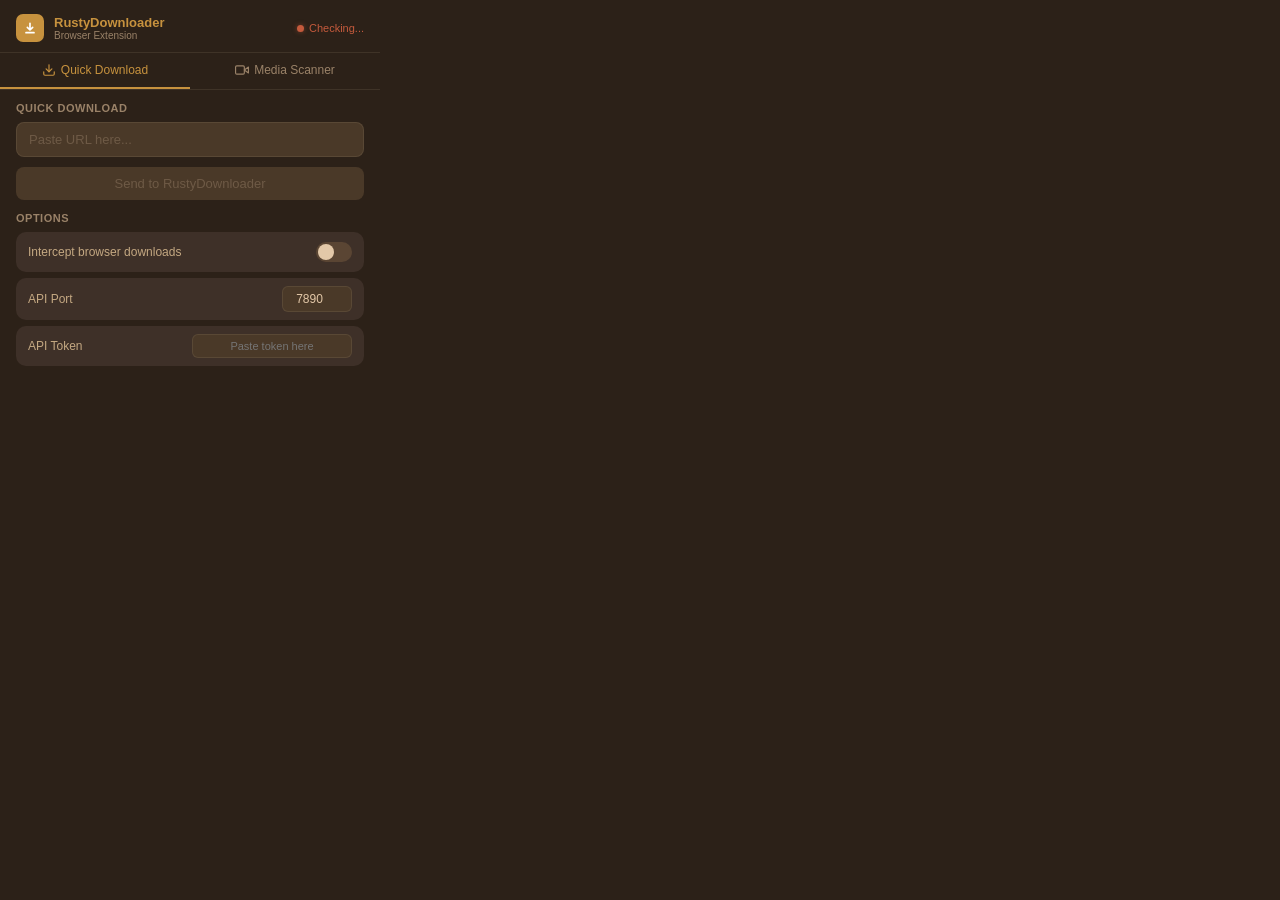
==== extension/popup.html @ 708a3e0e "Initial commit: RustyDownloader download manager A fast download manager built with Rust + Tauri 2 f" ====
<!DOCTYPE html>
<html>

<head>
    <meta charset="UTF-8">
    <style>
        * {
            margin: 0;
            padding: 0;
            box-sizing: border-box;
        }

        body {
            width: 380px;
            max-height: 520px;
            font-family: 'Segoe UI', sans-serif;
            background: #2C2118;
            color: #E3C8A8;
            display: flex;
            flex-direction: column;
        }

        /* ---- Header ---- */
        .header {
            display: flex;
            align-items: center;
            gap: 10px;
            padding: 14px 16px 10px;
            border-bottom: 1px solid rgba(227, 200, 168, 0.1);
        }

        .logo-icon {
            width: 28px;
            height: 28px;
            border-radius: 7px;
            background: #C7923E;
            display: flex;
            align-items: center;
            justify-content: center;
            flex-shrink: 0;
        }

        .logo-icon svg {
            display: block;
        }

        .header-text h1 {
            font-size: 13px;
            font-weight: 600;
            color: #C7923E;
        }

        .header-text p {
            font-size: 10px;
            color: #9A8268;
        }

        .header-status {
            margin-left: auto;
            display: flex;
            align-items: center;
            gap: 5px;
        }

        .status-dot {
            width: 7px;
            height: 7px;
            border-radius: 50%;
        }

        .status-dot.online {
            background: #6B9E5E;
            box-shadow: 0 0 5px rgba(107, 158, 94, 0.5);
        }

        .status-dot.offline {
            background: #C45A3C;
            box-shadow: 0 0 5px rgba(196, 90, 60, 0.5);
        }

        .status-label {
            font-size: 11px;
            font-weight: 500;
        }

        .status-label.online {
            color: #6B9E5E;
        }

        .status-label.offline {
            color: #C45A3C;
        }

        /* ---- Tab Bar ---- */
        .tab-bar {
            display: flex;
            border-bottom: 1px solid rgba(227, 200, 168, 0.1);
        }

        .tab-btn {
            flex: 1;
            padding: 10px 8px;
            background: none;
            border: none;
            color: #9A8268;
            font-size: 12px;
            font-weight: 500;
            font-family: inherit;
            cursor: pointer;
            border-bottom: 2px solid transparent;
            transition: all 0.2s;
            display: flex;
            align-items: center;
            justify-content: center;
            gap: 5px;
        }

        .tab-btn:hover {
            color: #C4A882;
            background: rgba(199, 146, 62, 0.06);
        }

        .tab-btn.active {
            color: #C7923E;
            border-bottom-color: #C7923E;
        }

        .tab-btn .tab-badge {
            background: #C7923E;
            color: #fff;
            font-size: 10px;
            font-weight: 600;
            padding: 1px 5px;
            border-radius: 8px;
            min-width: 16px;
            text-align: center;
        }

        /* ---- Tab Content ---- */
        .tab-content {
            display: none;
            padding: 12px 16px;
            flex: 1;
            overflow-y: auto;
        }

        .tab-content.active {
            display: flex;
            flex-direction: column;
        }

        /* ---- Quick Download Panel ---- */
        .section-title {
            font-size: 11px;
            font-weight: 600;
            color: #9A8268;
            text-transform: uppercase;
            letter-spacing: 0.5px;
            margin-bottom: 8px;
        }

        .form-group {
            display: flex;
            flex-direction: column;
            gap: 6px;
            margin-bottom: 10px;
        }

        .form-group input {
            background: #4A3928;
            border: 1px solid rgba(227, 200, 168, 0.1);
            border-radius: 8px;
            padding: 9px 12px;
            color: #E3C8A8;
            font-size: 13px;
            font-family: inherit;
            outline: none;
            transition: border-color 0.15s;
        }

        .form-group input:focus {
            border-color: #C7923E;
            box-shadow: 0 0 0 3px rgba(199, 146, 62, 0.15);
        }

        .form-group input::placeholder {
            color: #6E5A46;
        }

        .btn {
            width: 100%;
            padding: 9px;
            border: none;
            border-radius: 8px;
            font-size: 13px;
            font-weight: 500;
            font-family: inherit;
            cursor: pointer;
            transition: all 0.15s;
        }

        .btn-primary {
            background: #C7923E;
            color: #fff;
        }

        .btn-primary:hover {
            background: #D9A352;
            transform: translateY(-1px);
        }

        .btn-primary:disabled {
            background: #4A3928;
            color: #6E5A46;
            cursor: not-allowed;
            transform: none;
        }

        .toggle-row {
            display: flex;
            align-items: center;
            justify-content: space-between;
            padding: 10px 12px;
            background: #3E3028;
            border-radius: 10px;
            margin-bottom: 6px;
        }

        .toggle-label {
            font-size: 12px;
            color: #C4A882;
        }

        .toggle {
            position: relative;
            width: 36px;
            height: 20px;
            cursor: pointer;
        }

        .toggle input {
            display: none;
        }

        .toggle-slider {
            position: absolute;
            inset: 0;
            background: #5A4533;
            border-radius: 10px;
            transition: background 0.2s;
        }

        .toggle-slider::after {
            content: '';
            position: absolute;
            width: 16px;
            height: 16px;
            border-radius: 50%;
            background: #E3C8A8;
            top: 2px;
            left: 2px;
            transition: transform 0.2s;
        }

        .toggle input:checked+.toggle-slider {
            background: #C7923E;
        }

        .toggle input:checked+.toggle-slider::after {
            transform: translateX(16px);
        }

        .toast {
            display: none;
            padding: 8px 12px;
            border-radius: 8px;
            font-size: 12px;
            margin-top: 8px;
            animation: fadeIn 0.2s ease;
        }

        .toast.success {
            display: block;
            background: rgba(107, 158, 94, 0.15);
            color: #6B9E5E;
        }

        .toast.error {
            display: block;
            background: rgba(196, 90, 60, 0.15);
            color: #C45A3C;
        }

        /* ---- Media Scanner Panel ---- */
        .scanner-toolbar {
            display: flex;
            align-items: center;
            gap: 6px;
            margin-bottom: 10px;
            flex-wrap: wrap;
        }

        .filter-btn {
            padding: 4px 8px;
            font-size: 10px;
            font-weight: 500;
            font-family: inherit;
            background: #3E3028;
            border: 1px solid transparent;
            border-radius: 6px;
            color: #9A8268;
            cursor: pointer;
            transition: all 0.15s;
        }

        .filter-btn:hover {
            color: #C4A882;
            background: #4A3928;
        }

        .filter-btn.active {
            color: #C7923E;
            border-color: rgba(199, 146, 62, 0.3);
            background: rgba(199, 146, 62, 0.1);
        }

        .scanner-actions {
            margin-left: auto;
            display: flex;
            gap: 4px;
        }

        .icon-btn {
            width: 30px;
            height: 30px;
            display: flex;
            align-items: center;
            justify-content: center;
            background: #3E3028;
            border: none;
            border-radius: 6px;
            color: #9A8268;
            cursor: pointer;
            transition: all 0.15s;
            position: relative;
        }

        .icon-btn:hover {
            color: #C7923E;
            background: #4A3928;
        }

        .icon-btn svg {
            display: block;
        }

        /* Sort dropdown */
        .sort-wrapper {
            position: relative;
        }

        .sort-dropdown {
            display: none;
            position: absolute;
            top: 100%;
            right: 0;
            margin-top: 4px;
            background: #3E3028;
            border: 1px solid rgba(227, 200, 168, 0.12);
            border-radius: 8px;
            z-index: 100;
            min-width: 140px;
            box-shadow: 0 6px 20px rgba(0, 0, 0, 0.4);
            overflow: hidden;
        }

        .sort-dropdown.open {
            display: block;
        }

        .sort-option {
            display: flex;
            align-items: center;
            justify-content: space-between;
            width: 100%;
            padding: 8px 12px;
            font-size: 12px;
            font-family: inherit;
            background: none;
            border: none;
            color: #C4A882;
            cursor: pointer;
            transition: background 0.1s;
        }

        .sort-option:hover {
            background: rgba(199, 146, 62, 0.1);
        }

        .sort-option.active {
            color: #C7923E;
        }

        .sort-arrow {
            font-size: 11px;
            opacity: 0.6;
        }

        /* ---- Media List ---- */
        .media-list {
            flex: 1;
            overflow-y: auto;
            display: flex;
            flex-direction: column;
            gap: 6px;
            max-height: 320px;
        }

        .media-item {
            display: flex;
            align-items: center;
            gap: 10px;
            padding: 10px 12px;
            background: #3E3028;
            border-radius: 10px;
            transition: background 0.15s;
        }

        .media-item:hover {
            background: #4A3928;
        }

        .media-icon {
            width: 34px;
            height: 34px;
            border-radius: 8px;
            display: flex;
            align-items: center;
            justify-content: center;
            font-size: 16px;
            flex-shrink: 0;
        }

        .media-icon.video {
            background: rgba(199, 146, 62, 0.15);
        }

        .media-icon.audio {
            background: rgba(107, 158, 94, 0.15);
        }

        .media-details {
            flex: 1;
            min-width: 0;
        }

        .media-name {
            font-size: 12px;
            font-weight: 500;
            color: #E3C8A8;
            white-space: nowrap;
            overflow: hidden;
            text-overflow: ellipsis;
        }

        .media-meta {
            display: flex;
            align-items: center;
            gap: 6px;
            margin-top: 3px;
        }

        .media-size {
            font-size: 11px;
            color: #9A8268;
        }

        .media-type-badge {
            font-size: 9px;
            font-weight: 600;
            text-transform: uppercase;
            padding: 1px 5px;
            border-radius: 4px;
            letter-spacing: 0.3px;
        }

        .media-type-badge.video {
            background: rgba(199, 146, 62, 0.15);
            color: #C7923E;
        }

        .media-type-badge.audio {
            background: rgba(107, 158, 94, 0.15);
            color: #6B9E5E;
        }

        .media-type-badge.hls {
            background: rgba(147, 130, 220, 0.15);
            color: #9382DC;
        }

        .media-type-badge.archive {
            background: rgba(200, 160, 80, 0.15);
            color: #C8A050;
        }

        .media-type-badge.document {
            background: rgba(100, 160, 200, 0.15);
            color: #64A0C8;
        }

        .media-type-badge.program {
            background: rgba(180, 100, 100, 0.15);
            color: #B46464;
        }

        .media-type-badge.torrent {
            background: rgba(120, 180, 120, 0.15);
            color: #78B478;
        }

        .media-icon.archive {
            background: rgba(200, 160, 80, 0.15);
        }

        .media-icon.document {
            background: rgba(100, 160, 200, 0.15);
        }

        .media-icon.program {
            background: rgba(180, 100, 100, 0.15);
        }

        .media-icon.torrent {
            background: rgba(120, 180, 120, 0.15);
        }

        .media-dl-btn {
            width: 32px;
            height: 32px;
            display: flex;
            align-items: center;
            justify-content: center;
            background: rgba(199, 146, 62, 0.12);
            border: none;
            border-radius: 8px;
            color: #C7923E;
            cursor: pointer;
            transition: all 0.15s;
            flex-shrink: 0;
        }

        .media-dl-btn:hover {
            background: #C7923E;
            color: #fff;
            transform: scale(1.05);
        }

        .media-dl-btn svg {
            display: block;
        }

        /* Empty state */
        .scanner-empty {
            display: flex;
            flex-direction: column;
            align-items: center;
            justify-content: center;
            padding: 30px 10px;
            color: #6E5A46;
            text-align: center;
        }

        .scanner-empty svg {
            margin-bottom: 10px;
            opacity: 0.3;
        }

        .scanner-empty h3 {
            font-size: 13px;
            font-weight: 500;
            color: #9A8268;
            margin-bottom: 4px;
        }

        .scanner-empty p {
            font-size: 11px;
        }

        /* Scanning animation */
        .scanning-spinner {
            display: none;
            align-items: center;
            justify-content: center;
            gap: 6px;
            padding: 16px;
            color: #9A8268;
            font-size: 12px;
        }

        .scanning-spinner.active {
            display: flex;
        }

        .spinner {
            width: 16px;
            height: 16px;
            border: 2px solid rgba(199, 146, 62, 0.2);
            border-top-color: #C7923E;
            border-radius: 50%;
            animation: spin 0.7s linear infinite;
        }

        @keyframes spin {
            to {
                transform: rotate(360deg);
            }
        }

        @keyframes fadeIn {
            from {
                opacity: 0;
            }

            to {
                opacity: 1;
            }
        }

        /* Scrollbar */
        .media-list::-webkit-scrollbar {
            width: 5px;
        }

        .media-list::-webkit-scrollbar-track {
            background: transparent;
        }

        .media-list::-webkit-scrollbar-thumb {
            background: rgba(199, 146, 62, 0.2);
            border-radius: 3px;
        }

        .media-list::-webkit-scrollbar-thumb:hover {
            background: rgba(199, 146, 62, 0.4);
        }

        .tab-content::-webkit-scrollbar {
            width: 5px;
        }

        .tab-content::-webkit-scrollbar-track {
            background: transparent;
        }

        .tab-content::-webkit-scrollbar-thumb {
            background: rgba(199, 146, 62, 0.2);
            border-radius: 3px;
        }

        .btn-download-all {
            width: 100%;
            padding: 7px;
            margin-bottom: 8px;
            border: 1px solid rgba(199, 146, 62, 0.25);
            border-radius: 8px;
            font-size: 12px;
            font-weight: 500;
            font-family: inherit;
            cursor: pointer;
            transition: all 0.15s;
            background: rgba(199, 146, 62, 0.08);
            color: #C7923E;
            display: none;
        }

        .btn-download-all:hover {
            background: rgba(199, 146, 62, 0.18);
        }

        .btn-download-all.visible {
            display: block;
        }

        .port-row {
            display: flex;
            align-items: center;
            justify-content: space-between;
            padding: 8px 12px;
            background: #3E3028;
            border-radius: 10px;
            margin-bottom: 6px;
            gap: 8px;
        }

        .port-input {
            width: 70px;
            background: #4A3928;
            border: 1px solid rgba(227, 200, 168, 0.1);
            border-radius: 6px;
            padding: 5px 8px;
            color: #E3C8A8;
            font-size: 12px;
            font-family: inherit;
            outline: none;
            text-align: center;
            transition: border-color 0.15s;
        }

        .port-input:focus {
            border-color: #C7923E;
        }
    </style>
</head>

<body>
    <!-- Header -->
    <div class="header">
        <div class="logo-icon">
            <svg width="16" height="16" viewBox="0 0 24 24" fill="none" stroke="white" stroke-width="2.5"
                stroke-linecap="round" stroke-linejoin="round">
                <path d="M12 5v10m0 0l-4-4m4 4l4-4M6 19h12" />
            </svg>
        </div>
        <div class="header-text">
            <h1>RustyDownloader</h1>
            <p>Browser Extension</p>
        </div>
        <div class="header-status">
            <span class="status-dot offline" id="status-dot"></span>
            <span class="status-label offline" id="status-text">Checking...</span>
        </div>
    </div>

    <!-- Tab Bar -->
    <div class="tab-bar">
        <button class="tab-btn active" data-tab="quick">
            <svg width="14" height="14" viewBox="0 0 24 24" fill="none" stroke="currentColor" stroke-width="2"
                stroke-linecap="round" stroke-linejoin="round">
                <path d="M21 15v4a2 2 0 0 1-2 2H5a2 2 0 0 1-2-2v-4" />
                <polyline points="7 10 12 15 17 10" />
                <line x1="12" y1="15" x2="12" y2="3" />
            </svg>
            Quick Download
        </button>
        <button class="tab-btn" data-tab="scanner">
            <svg width="14" height="14" viewBox="0 0 24 24" fill="none" stroke="currentColor" stroke-width="2"
                stroke-linecap="round" stroke-linejoin="round">
                <polygon points="23 7 16 12 23 17 23 7" />
                <rect x="1" y="5" width="15" height="14" rx="2" ry="2" />
            </svg>
            Media Scanner
            <span class="tab-badge" id="media-count" style="display:none">0</span>
        </button>
    </div>

    <!-- Quick Download Tab -->
    <div class="tab-content active" id="tab-quick">
        <div class="section-title">Quick Download</div>
        <div class="form-group">
            <input type="text" id="url-input" placeholder="Paste URL here..." />
        </div>
        <button class="btn btn-primary" id="btn-download" disabled>Send to RustyDownloader</button>
        <div class="toast" id="toast"></div>

        <div style="margin-top: 12px;">
            <div class="section-title">Options</div>
            <div class="toggle-row">
                <span class="toggle-label">Intercept browser downloads</span>
                <label class="toggle">
                    <input type="checkbox" id="toggle-intercept" />
                    <span class="toggle-slider"></span>
                </label>
            </div>
            <div class="port-row">
                <span class="toggle-label">API Port</span>
                <input type="number" class="port-input" id="port-input" value="7890" min="1" max="65535" />
            </div>
            <div class="port-row">
                <span class="toggle-label">API Token</span>
                <input type="text" class="port-input" id="token-input" style="width:160px;font-size:11px;" placeholder="Paste token here" />
            </div>
        </div>
    </div>

    <!-- Media Scanner Tab -->
    <div class="tab-content" id="tab-scanner">
        <!-- Toolbar -->
        <div class="scanner-toolbar">
            <button class="filter-btn active" data-filter="all">All</button>
            <button class="filter-btn" data-filter="video">Video</button>
            <button class="filter-btn" data-filter="audio">Audio</button>
            <button class="filter-btn" data-filter="archive">Archive</button>
            <button class="filter-btn" data-filter="document">Doc</button>
            <button class="filter-btn" data-filter="program">Program</button>

            <div class="scanner-actions">
                <!-- Sort button -->
                <div class="sort-wrapper">
                    <button class="icon-btn" id="btn-sort" title="Sort">
                        <svg width="14" height="14" viewBox="0 0 24 24" fill="none" stroke="currentColor"
                            stroke-width="2" stroke-linecap="round" stroke-linejoin="round">
                            <line x1="4" y1="6" x2="20" y2="6" />
                            <line x1="4" y1="12" x2="14" y2="12" />
                            <line x1="4" y1="18" x2="8" y2="18" />
                        </svg>
                    </button>
                    <div class="sort-dropdown" id="sort-dropdown">
                        <button class="sort-option active" data-sort="name">Name <span
                                class="sort-arrow">↑</span></button>
                        <button class="sort-option" data-sort="size">Size <span class="sort-arrow">↑</span></button>
                        <button class="sort-option" data-sort="type">Type <span class="sort-arrow">↑</span></button>
                    </div>
                </div>
                <!-- Re-scan button -->
                <button class="icon-btn" id="btn-rescan" title="Re-scan page">
                    <svg width="14" height="14" viewBox="0 0 24 24" fill="none" stroke="currentColor" stroke-width="2"
                        stroke-linecap="round" stroke-linejoin="round">
                        <polyline points="23 4 23 10 17 10" />
                        <path d="M20.49 15a9 9 0 1 1-2.12-9.36L23 10" />
                    </svg>
                </button>
            </div>
        </div>

        <!-- Scanning indicator -->
        <div class="scanning-spinner" id="scanning-spinner">
            <div class="spinner"></div>
            <span>Scanning page...</span>
        </div>

        <!-- Download All -->
        <button class="btn-download-all" id="btn-download-all">Download All</button>

        <!-- Media list -->
        <div class="media-list" id="media-list"></div>

        <!-- Empty State -->
        <div class="scanner-empty" id="scanner-empty" style="display:none;">
            <svg width="48" height="48" viewBox="0 0 24 24" fill="none" stroke="currentColor" stroke-width="1"
                stroke-linecap="round" stroke-linejoin="round">
                <polygon points="23 7 16 12 23 17 23 7" />
                <rect x="1" y="5" width="15" height="14" rx="2" ry="2" />
            </svg>
            <h3>No media found</h3>
            <p>Play a video or audio on this page, then click re-scan</p>
        </div>
    </div>

    <script src="popup.js"></script>
</body>

</html>
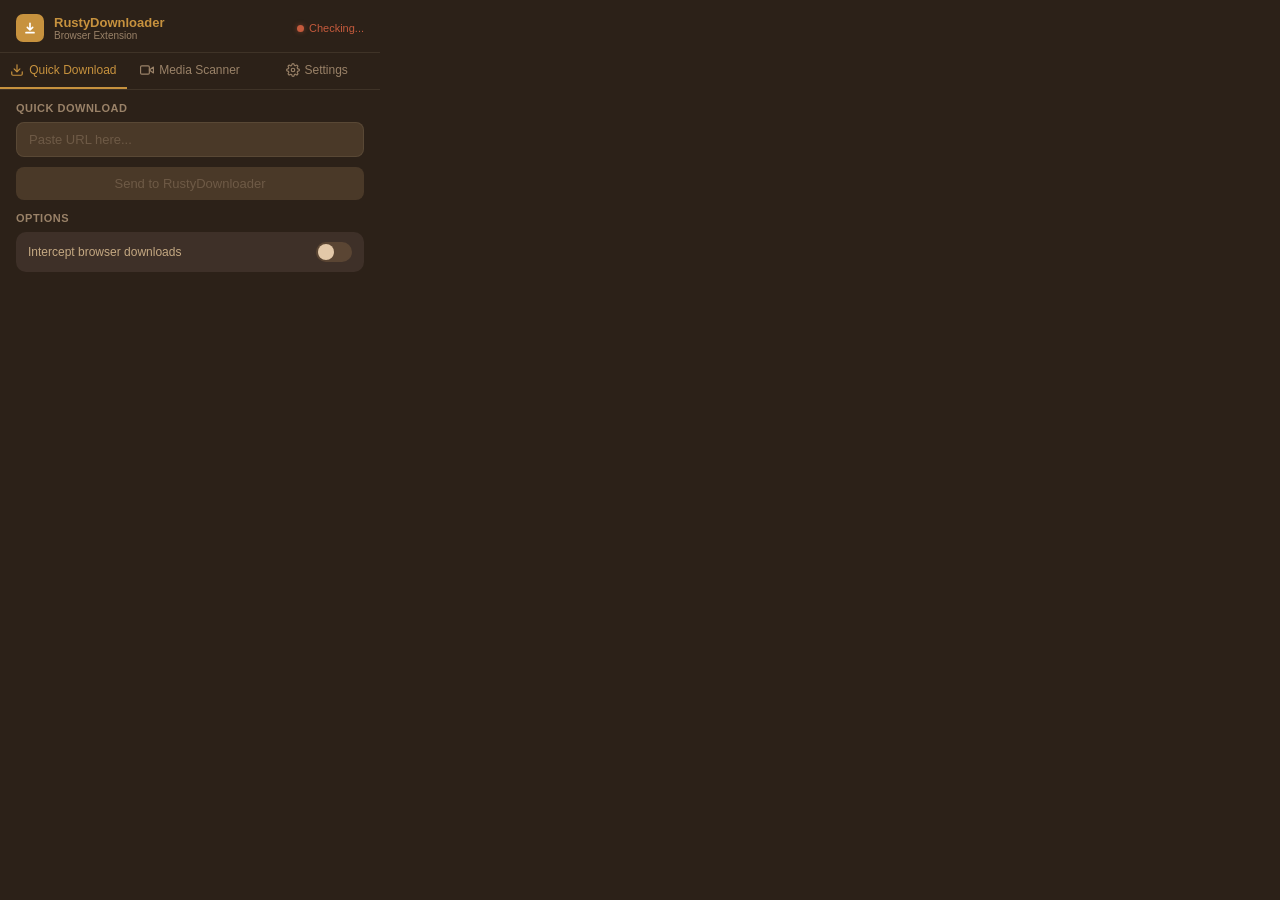
==== commit 15f6f59e: "Secure API token: move to Settings tab, hide token, add regenerate flow" ====
--- a/extension/popup.html
+++ b/extension/popup.html
@@ -709,6 +709,61 @@
 
         .port-input:focus {
             border-color: #C7923E;
+        }
+
+        .token-field {
+            display: flex;
+            align-items: center;
+            gap: 6px;
+        }
+
+        .token-configured {
+            font-size: 11px;
+            color: #6B9E5E;
+            font-weight: 500;
+        }
+
+        .token-not-set {
+            font-size: 11px;
+            color: #C45A3C;
+            font-weight: 500;
+        }
+
+        .token-action-btn {
+            padding: 3px 8px;
+            font-size: 10px;
+            font-weight: 500;
+            font-family: inherit;
+            background: #4A3928;
+            border: 1px solid rgba(227, 200, 168, 0.15);
+            border-radius: 5px;
+            color: #C4A882;
+            cursor: pointer;
+            transition: all 0.15s;
+        }
+
+        .token-action-btn:hover {
+            color: #C7923E;
+            border-color: rgba(199, 146, 62, 0.3);
+        }
+
+        .token-save-btn {
+            background: rgba(107, 158, 94, 0.15);
+            color: #6B9E5E;
+            border-color: rgba(107, 158, 94, 0.25);
+        }
+
+        .token-save-btn:hover {
+            background: rgba(107, 158, 94, 0.25);
+            color: #6B9E5E;
+        }
+
+        .settings-hint {
+            display: block;
+            font-size: 10px;
+            color: #6E5A46;
+            margin-top: 8px;
+            padding: 0 2px;
         }
     </style>
 </head>
@@ -752,6 +807,14 @@
             Media Scanner
             <span class="tab-badge" id="media-count" style="display:none">0</span>
         </button>
+        <button class="tab-btn" data-tab="settings">
+            <svg width="14" height="14" viewBox="0 0 24 24" fill="none" stroke="currentColor" stroke-width="2"
+                stroke-linecap="round" stroke-linejoin="round">
+                <circle cx="12" cy="12" r="3" />
+                <path d="M19.4 15a1.65 1.65 0 0 0 .33 1.82l.06.06a2 2 0 0 1-2.83 2.83l-.06-.06a1.65 1.65 0 0 0-1.82-.33 1.65 1.65 0 0 0-1 1.51V21a2 2 0 0 1-4 0v-.09A1.65 1.65 0 0 0 9 19.4a1.65 1.65 0 0 0-1.82.33l-.06.06a2 2 0 0 1-2.83-2.83l.06-.06A1.65 1.65 0 0 0 4.68 15a1.65 1.65 0 0 0-1.51-1H3a2 2 0 0 1 0-4h.09A1.65 1.65 0 0 0 4.6 9a1.65 1.65 0 0 0-.33-1.82l-.06-.06a2 2 0 0 1 2.83-2.83l.06.06A1.65 1.65 0 0 0 9 4.68a1.65 1.65 0 0 0 1-1.51V3a2 2 0 0 1 4 0v.09a1.65 1.65 0 0 0 1 1.51 1.65 1.65 0 0 0 1.82-.33l.06-.06a2 2 0 0 1 2.83 2.83l-.06.06A1.65 1.65 0 0 0 19.4 9a1.65 1.65 0 0 0 1.51 1H21a2 2 0 0 1 0 4h-.09a1.65 1.65 0 0 0-1.51 1z" />
+            </svg>
+            Settings
+        </button>
     </div>
 
     <!-- Quick Download Tab -->
@@ -771,14 +834,6 @@
                     <input type="checkbox" id="toggle-intercept" />
                     <span class="toggle-slider"></span>
                 </label>
-            </div>
-            <div class="port-row">
-                <span class="toggle-label">API Port</span>
-                <input type="number" class="port-input" id="port-input" value="7890" min="1" max="65535" />
-            </div>
-            <div class="port-row">
-                <span class="toggle-label">API Token</span>
-                <input type="text" class="port-input" id="token-input" style="width:160px;font-size:11px;" placeholder="Paste token here" />
             </div>
         </div>
     </div>
@@ -847,6 +902,32 @@
         </div>
     </div>
 
+    <!-- Settings Tab -->
+    <div class="tab-content" id="tab-settings">
+        <div class="section-title">Connection</div>
+        <div class="port-row">
+            <span class="toggle-label">API Port</span>
+            <input type="number" class="port-input" id="port-input" value="7890" min="1" max="65535" />
+        </div>
+        <div class="port-row" id="token-status-row">
+            <span class="toggle-label">API Token</span>
+            <div class="token-field">
+                <span class="token-configured" id="token-configured" style="display:none;">Configured</span>
+                <span class="token-not-set" id="token-not-set">Not set</span>
+                <button class="token-action-btn" id="btn-change-token" type="button">Change</button>
+            </div>
+        </div>
+        <div class="port-row" id="token-input-row" style="display:none;">
+            <span class="toggle-label">New Token</span>
+            <div class="token-field">
+                <input type="password" class="port-input" id="token-input" style="width:120px;font-size:11px;" placeholder="Paste token" />
+                <button class="token-action-btn token-save-btn" id="btn-save-token" type="button">Save</button>
+                <button class="token-action-btn" id="btn-cancel-token" type="button">Cancel</button>
+            </div>
+        </div>
+        <span class="settings-hint">Generate the token from RustyDownloader app &gt; Settings &gt; Regenerate</span>
+    </div>
+
     <script src="popup.js"></script>
 </body>
 
